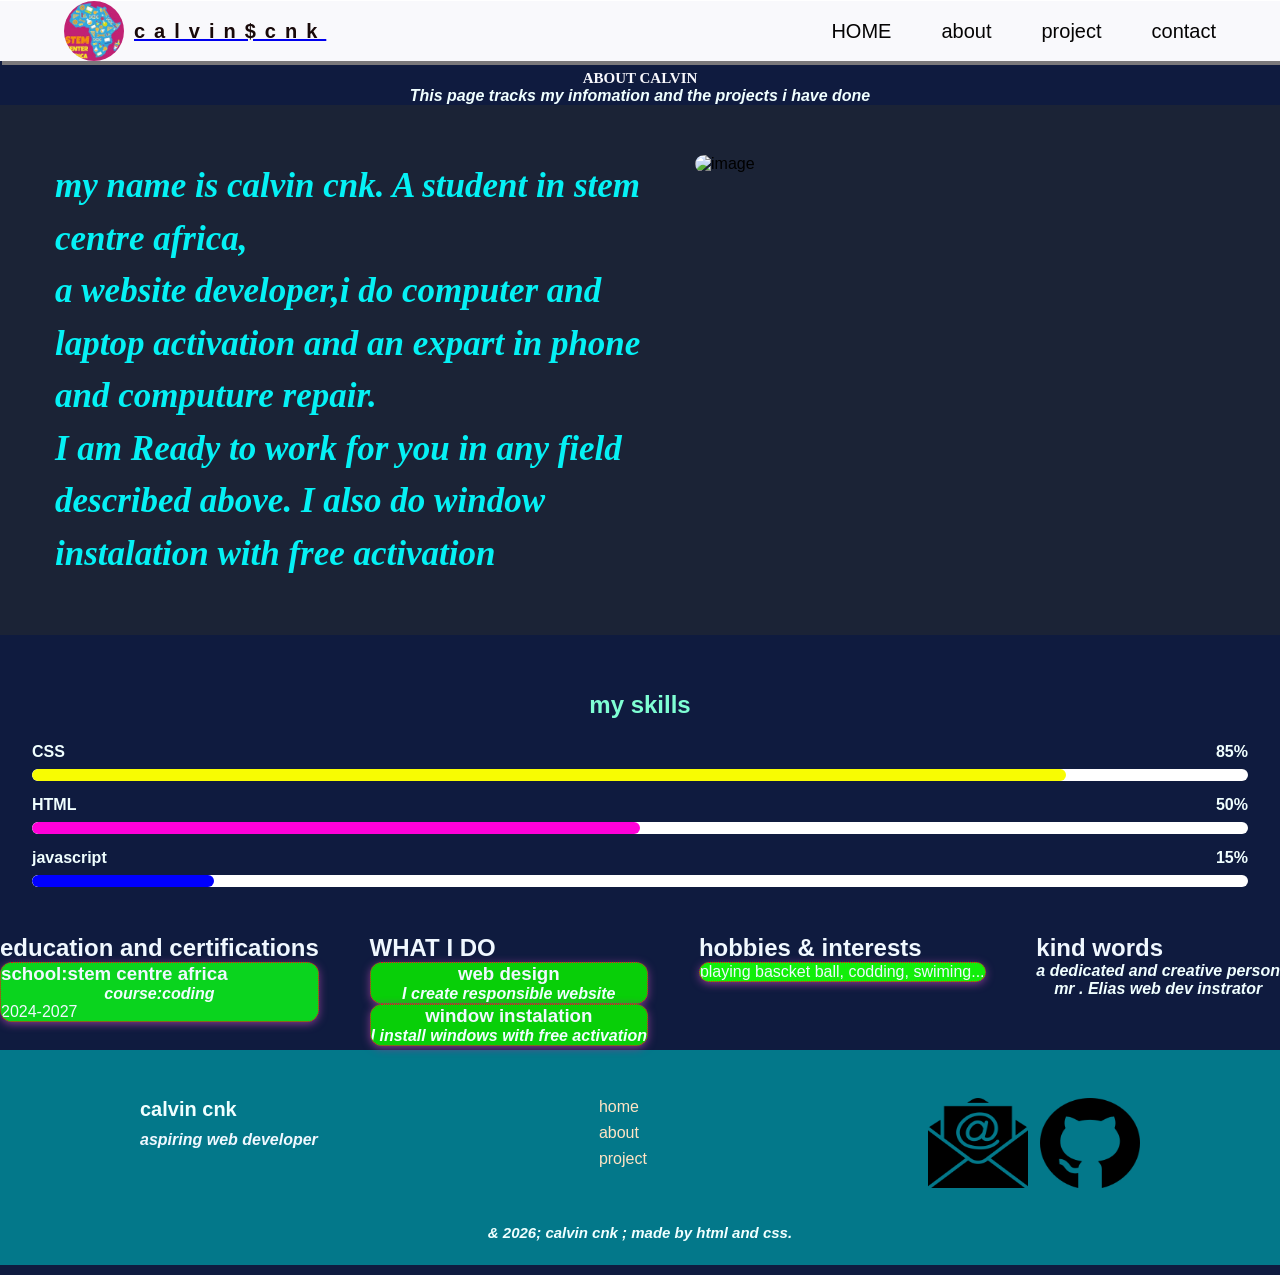
==== about.html @ 46cf5d45 "Add files via upload" ====
<!DOCTYPE html>
<html lang="en">
<head>
    <meta charset="UTF-8">
    <meta name="viewport" content="width=device-width, initial-scale=1.0">
    <title>about</title>
</head>
<link rel="stylesheet" href="about.css">
<link rel="stylesheet" href="portfolio.css">
<body>
    <nav class="navbar">
        <div class="nav-container">
<!--my  logo brand section-->
<a href="portfolio.html" class="navbar-brand">
    <img src="stem.jpeg" alt="stem">
    <span>calvin$cnk</span>
</a>
<!--navigation link-->
<ul class="nav-links">
<li><a href="portfolio.html">HOME</a></li>
<li><a href="about.html">about</a></li>
<li><a href="project.html">project</a></li>
<li><a href="contact-us.html">contact</a></li>

</ul>

</div>

    </nav>
<section class="about-section">
        <h1>ABOUT CALVIN</h1>
        <p>This page tracks my infomation and the projects i have done</p>
  <section class="about">
    <div class="about-container">
        <!--the right column-->
            <div class="about-right-col">
                <p>my name is calvin cnk. A student in stem centre africa,<br>a website developer,i do computer and laptop activation and an expart in phone and computure repair.
                     <br>I am Ready to work for you in any field described above. I also do window instalation with free activation</p>
                     
            </div>
        <!--the left column-->
        <div class="about-left-col">
            <div class="about-image-wrapper">
                <img src="young-businessman-working-with-computer-remotely.jpg" alt="image">
            </div>
        </div>
           
  
    </div>
  </section>
<!--listed skills-->
<section class="my-skill-section"> 
    <h2>my skills</h2>
    <div class="skill">

        <div class="skill-header">
            <span>CSS</span>
            <span>85%</span>
        </div>

        <div class="bar">
            <div class="bar-fill CSS" style="width: 85%;">


            </div>
        </div>
    </div>
     <div class="skill">

        <div class="skill-header">
            <span >HTML</span>
            <span>50%</span>
        </div>

        <div class="bar">
            <div class="bar-fill html" style="width: 50%;"></div>
        </div>
    </div>
     <div class="skill">

        <div class="skill-header">
            <span>javascript</span>
            <span>15%</span>
        </div>

        <div class="bar">
            <div class="bar-fill javascript" style="width: 15%;"></div>
        </div>
    </div>
</section>
<section class="block">
<section class="education">
    <div class="xxx">
    <h2> education and certifications</h2>
    
    <div class="edu-card">
        <h3> school:stem centre africa</h3>
        <p> course:coding</p>
        <span class="year"> 2024-2027</span>


    </div>
     
</section>
<section class="services"> 
    <div class="service-grid">
        <h2>WHAT I DO </h2>
        <div class="service-card">
            <span class="icon">
                <h3>web design</h3>
                <p>I create responsible website</p>
            </span>
        </div> <div class="service-card">
            <span class="icon">
                <h3>window instalation</h3>
                <p>I install windows with free activation</p>
            </span>
        </div>
    </div>
 </div>
</section>
<section class="hobbies">
    <div class="hobbies-list">
        <h2>hobbies & interests</h2>
        <div class="hobby-card">
        <span class="hobby-tag"> playing bascket ball,</span>
        <span class="hobby-tag">codding,</span>
        <span class="hobby-tag"> swiming...</span>
        </div>

    </div>
</section >
<section class="terminal-card">
<h2> kind words</h2>
<div>
    <p class="quote">a dedicated and creative person</p>
    <p class="author">mr . Elias web dev instrator</p>
</div>
 </div>
 </section>

</section>
<footer class="footer">
    <div class="footer-inner">
        <!--left side/brand-->
        <div class="footer-brand">
            <h3>calvin cnk</h3>
            <p>aspiring web developer</p>
        </div>
        <!--center/navigation links-->
        <nav class="footer-links">
            <a href="portfolio.html">home</a>
            <a href="about.html">about</a>
            <a href="project.html">project</a>
        </nav>
        <!--right side/social media links-->
        <div class="footer-social-links">
            <a href="cnkcalvin80@gmail.com"><img src="email.png" alt="image"> </a>
            <a href="#"><img src="github.png" alt="image"></a>
        </div>
    </div>
    <p class="footer-copy">
        & 2026; calvin cnk ; made by html and css.
    </p>






</FOOter>
</body>
</html>
---- about.css ----
.about-section{
    padding: 10px 0px;
    background: rgb(15, 27, 63);
}
.about-section h1{
    text-align: center;
    font-family: serif;
    font-size: 15px;
    font-weight: 900;
    color: rgb(248, 248, 253);
}
.about-section p{
    text-align: center;
    font-family: 'Segoe UI', Tahoma, Geneva, Verdana, sans-serif;
    font-style: italic;
    font-weight: 900;
    color: azure;
}
.my-skill-section{
    border-radius: 15px;
    padding: 32px;
    margin-top: 24px;
}
.my-skill-section h2{
    color: aquamarine;
    margin-bottom: 24px;
    text-align: center;


}
.skill{
    margin-bottom: 15px;

}
.skill-header{
    justify-content: space-between;
    margin-bottom: 8px;
    font-weight: bold;
    display: flex ;
    color: azure;

}
.bar{
    background: white;
    border-radius: 999px;
    height: 12px;
    overflow: hidden;

}
.bar-fill{
    height: 100%;
    border-radius: 999px;
}
.bar-fill.html{
    background: rgb(255, 0, 217);
}
.bar-fill.CSS{
    background: rgb(248, 252, 2);
}
.bar-fill.javascript{
    background: blue;
}
.xxx{
    display: inline-block;
    grid-template-columns: repeat(4 , 1fr);
}
.edu-card{
    background: rgb(10, 212, 30);
    border-radius: 12px;
    overflow: hidden;
    text-align: left;
    box-shadow: 0 2px  8px rgb(129, 58, 140);
    border: 1px dotted rgb(255, 0, 17);
    max-height: 500px;
    display: block;
}
.service-grid{
    display:inline-block;
    grid-template-columns:repeat(4 ,1fr)
}

.service-card{
     background: rgb(8, 207, 8);
    border-radius: 12px;
    overflow: hidden;
    text-align: center;
    box-shadow: 0 2px  8px rgb(129, 58, 140);
    border: 1px dotted rgb(255, 0, 43);
    max-height: 500px;
    

}
.hobbies-list{
    display:inline-block;
    grid-template-columns:repeat(4 ,1fr)

}
.hobby-card{
      background: rgb(18, 238, 10);
    border-radius: 12px;
    overflow: hidden;
    text-align: center;
    box-shadow: 0 2px  8px rgb(129, 58, 140);
    border: 1px dotted rgb(255, 0, 21);
    max-height: 500px;

}
.block{
    align-items: flex-start;
    display: flex;
    justify-content: space-between;
    color: aliceblue;
    
}
---- portfolio.css ----
*{
    margin: 0;
    padding: 0;
    box-sizing: border-box;
}

body{
    font-family: 'Segoe UI', Tahoma, Geneva, Verdana, sans-serif;
}
.navbar{
    background-color: rgb(249, 249, 252);
    width: 100%;
    position: sticky;
    top: 1px;
    box-shadow: 2px 4px rgb(123, 121, 123);
  
}

.nav-container{
        display: flex;
        align-items: center;
        justify-content: space-between;
        max-width:1200px ;
        margin: auto;
        padding: 0 24px;
        height: 60px;

}
.navbar-brand{
    display: flex;
    align-items: center;
    gap: 10px;

}
.navbar-brand img{
    height: 60px;
    width: 60px;
    border-radius: 50%;
}
.navbar-brand span{
color: rgba(16, 0, 0, 0.96);
font-size: 20px;
font-weight: 700;
letter-spacing: 9.0px;


}
.nav-links{
    display: flex;
    list-style: none;
    gap: 50px;
    align-items: center;
} 
.nav-links li a{
    text-decoration: none;
    color: rgb(5, 4, 4);
    font-size: 20px;
    font-family: 'Franklin Gothic Medium', 'Arial Narrow', Arial, sans-serif;
    font-weight: 400;
    font-style: normal;
}
.nav-links li a:hover{
color: rgb(0, 176, 118);
border-bottom: 2px solid;


}


.hero-section{
    padding: 40px 50px;
justify-content:center;
align-items:center;
display:flex;
gap: 35px;
max-height: fit-content;
/*liner gradient*/
background: linear-gradient(90deg , #010101, black)
}
.hero-text-col{
    color: #000;
}

.hero-badge{
    display: inline-block;
    font-weight: 600px;
    font-size:25px;
    letter-spacing:3px;
    text-transform:uppercase;
    color: rgb(206, 137, 240);
    border: 2px solid rgba(94, 255, 0, 0.835);
    border-radius: 20px;
    padding: 6px 16px;
    margin-bottom: 20px;
}
.hero-tittle{
    font-family: serif;
    font-size: 42px;
    margin-bottom: 15px;
    line-height: 1.5;
    color: aqua;
}
.hero-tittle span{
    color: cornsilk;
    font-style: italic;
}
.hero-subtittle{
    font-size: 17px;
    font-family: serif;
    color: rgb(249, 249, 252);
    line-height: 1.3;
    font-style: oblique;
    margin-bottom: 15px;
}
.hero-buttons{
    display: flex;
    gap: 20px;

}
.hero-badge:hover{
    color: azure;
    background: #000;
}
.hero-buttons a{
    text-decoration: none;
    padding: 14px 20px;
    border-radius: 8px;
    font-size: 16px;
    font-weight: 600;

}
.btn-primary{
    background-color: whitesmoke;
    color: black;
    box-shadow: 0 8px 20px white;
}
.btn-sec{
    background: transparent;
    color: rgb(177, 92, 92);
    box-shadow: 4px 8px 20px rgb(250, 247, 247);
    border: 2px solid  white;
}
.btn-sec:hover{
    background-color: white;
    color: blue;
}
.hero-image-col{
    display: flex;
    flex: 1;
    justify-content: center;
}
.image-wrapper{
    width: 340px;
    height: 340px;
    border-radius: 50%;
    border: 5px solid white;
    box-shadow: 0 0 60px white;
    overflow: hidden;
}
.image-wrapper img{
    width: 100%;
    height: 100%;
    object-fit: cover;
}
.about{
    padding: 15px 25px;
    background-color: rgb(27, 35, 54);

}
.about-header{
    text-align: center;
    margin-top: 20px;
    font-family: serif;
    color: rgb(30, 0, 255);
    font-size: 25px;
    font-weight: 700;
}
.about-container{
    display: flex;
    padding: 10px 20px;
    margin-top: 25px;
    gap: 20px;
}
.about-left-column{
    justify-content: center;
    align-items: center;
    padding: 5px 10px;

}
.about-image-wrapper{
    width: 540px;
    height: 440px ;
    overflow: hidden;
}
.about-image-wrapper img{
    width: 100%;
    height: 100%;
    object-fit: cover;
    border-radius: 50px;

}
.about-right-col{
    padding: 5px 10px;
    justify-content: center;
    align-items: center;

}
.about-right-col p{
    text-align: start;
    font-size: 35px;
    font-family: serif;
    color: rgb(5, 241, 245);
    line-height: 1.5;
    margin-top: 0px;
    margin-bottom: 25px;
}
.about-right-col a{
    text-decoration: none;
    padding: 10px 20px;
    margin-top: 30px;
    background-color: blue;
    border-radius: 10px;
}
.about-right-col a:hover{
    background-color: rgb(244, 244, 251);
    color: black;
}
.project{
    text-align: center;
    padding: 20px 30px;
    background: linear-gradient(135deg , gray , rgb(201, 190, 190)) ;
}
.project h2{
    font-size: 28px;
    color: aqua;
    margin-bottom: 4px;

}
.project p{
    font-size: 15px;
    color: aqua;
    margin-bottom: 6px;
}
.project-grid{
    display: grid;
    grid-template-columns: repeat(4 , 1fr);
    gap: 25px;
    max-width: 1200px;
    margin: auto;
}

.project-card{
    background: rgb(249, 250, 249);
    border-radius: 12px;
    overflow: hidden;
    text-align: left;
    box-shadow: 0 2px  8px rgb(129, 58, 140);
    border: 1px solid rgb(2, 2, 245);
    max-height: 500px;
}
.project-card:hover{
  
   transform: translateY(-10px);

}
.project-info{
    padding: 20px;
}
.project-card img{
    width: 100%;
    height: 220px;
    object-fit: cover;
    display: block;
}
.project-info h3{
    font-size: 20px;
    color: rgb(15, 109, 203);
    margin-bottom: 8px;
}
.project-info p{
    font-size: 20px;
    color: rgb(0, 255, 255);
    margin-bottom: 10px;

}
.project-link{
    display: inline-block;
    background-color: rgb(59, 59, 66);
    padding: 18px 16px;
    text-decoration: dotted;
    border-radius: 50px;
    color: rgb(3, 120, 222);
}
.project-link:hover{
    background: #010101;
}
.skills{
    padding: 24px 26px;
    background: aquamarine;
    text-align: center;
}
.skills h2{
    font-family: serif;
    color: aqua;
    margin-bottom: 20px;
    font-family: 25px;
}
.skill-grid{
    display: grid;
    grid-template-columns: repeat(4 , 1fr);
    gap: 12px;
    margin: 0 auto;
}
.skills-card{

    padding: 2px 16px;
    background: transparent;
}
.skills-card p{
    font-size: 18px;
    font-weight: 600;
    color: rgb(7, 1, 5);
    margin: 0;

}
.skill-icon img{
    height: 100px;
    width: 100px;
    margin-bottom: 10px;
}
.footer{
    background: rgb(3, 120, 138);
    color: rgb(1, 2, 2);
    padding: 48px 40px 24px;
}
.footer-inner{
    display: flex;
    justify-content: space-between;
    gap: 30px;
    flex-wrap: wrap;
    margin: 0 auto 32px;
    max-width: 1000px;
    align-items: flex-start;

}
.footer-brand h3{
    color: azure;
    font-size: 20px;
    margin-bottom: 10px;
}
.footer-brand p{
    color: aliceblue;
    font-size: 16px;
}
.footer-links a{
    display: block;
    margin-bottom: 8px;
    text-decoration: none;
     color: bisque;
     font-size: 16px;
}
.footer-links a:hover{
    text-decoration: dotted;
    color: black;
    transform: translateX(-9px);

}
.footer-social-links{
    display: flex;
    flex-direction: row;
    gap: 12px;;
}
.footer-social-links img{
    height: 90px;
    width: 100px;
}
.footer-copy{
    color: azure;
    font-size: 15px;
    text-align: center;
}
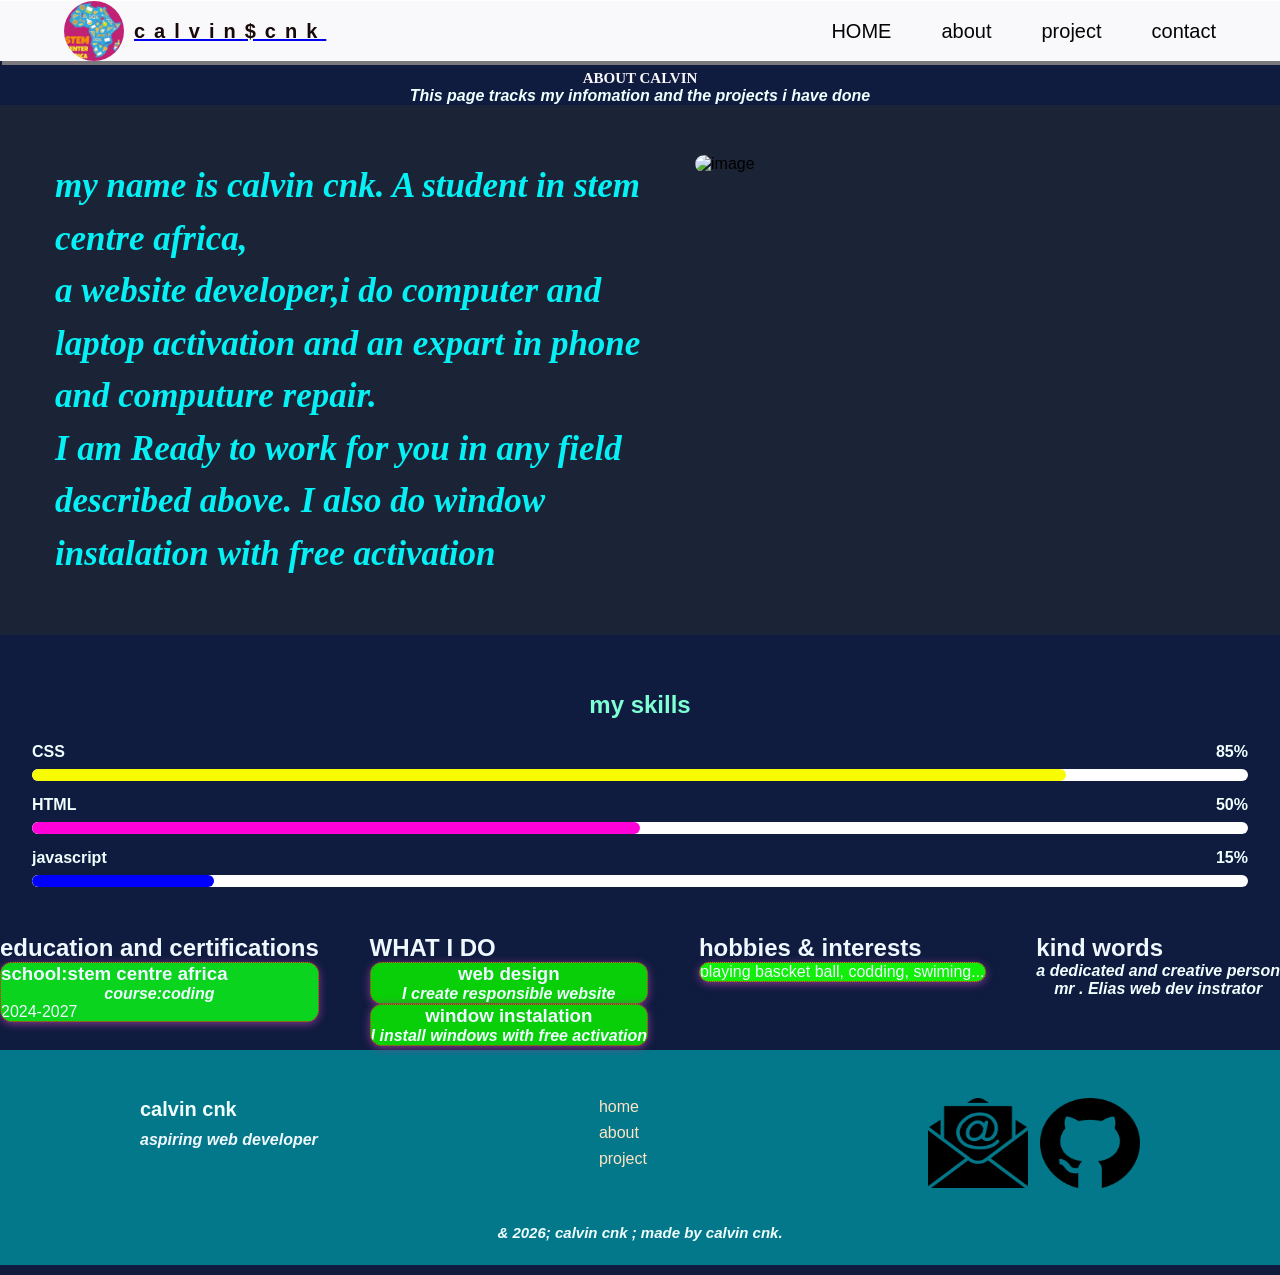
==== commit 2d3e9290: "changed the footer-copy" ====
--- a/about.html
+++ b/about.html
@@ -160,7 +160,7 @@
         </div>
     </div>
     <p class="footer-copy">
-        & 2026; calvin cnk ; made by html and css.
+        & 2026; calvin cnk ; made by calvin cnk.
     </p>
 
 
